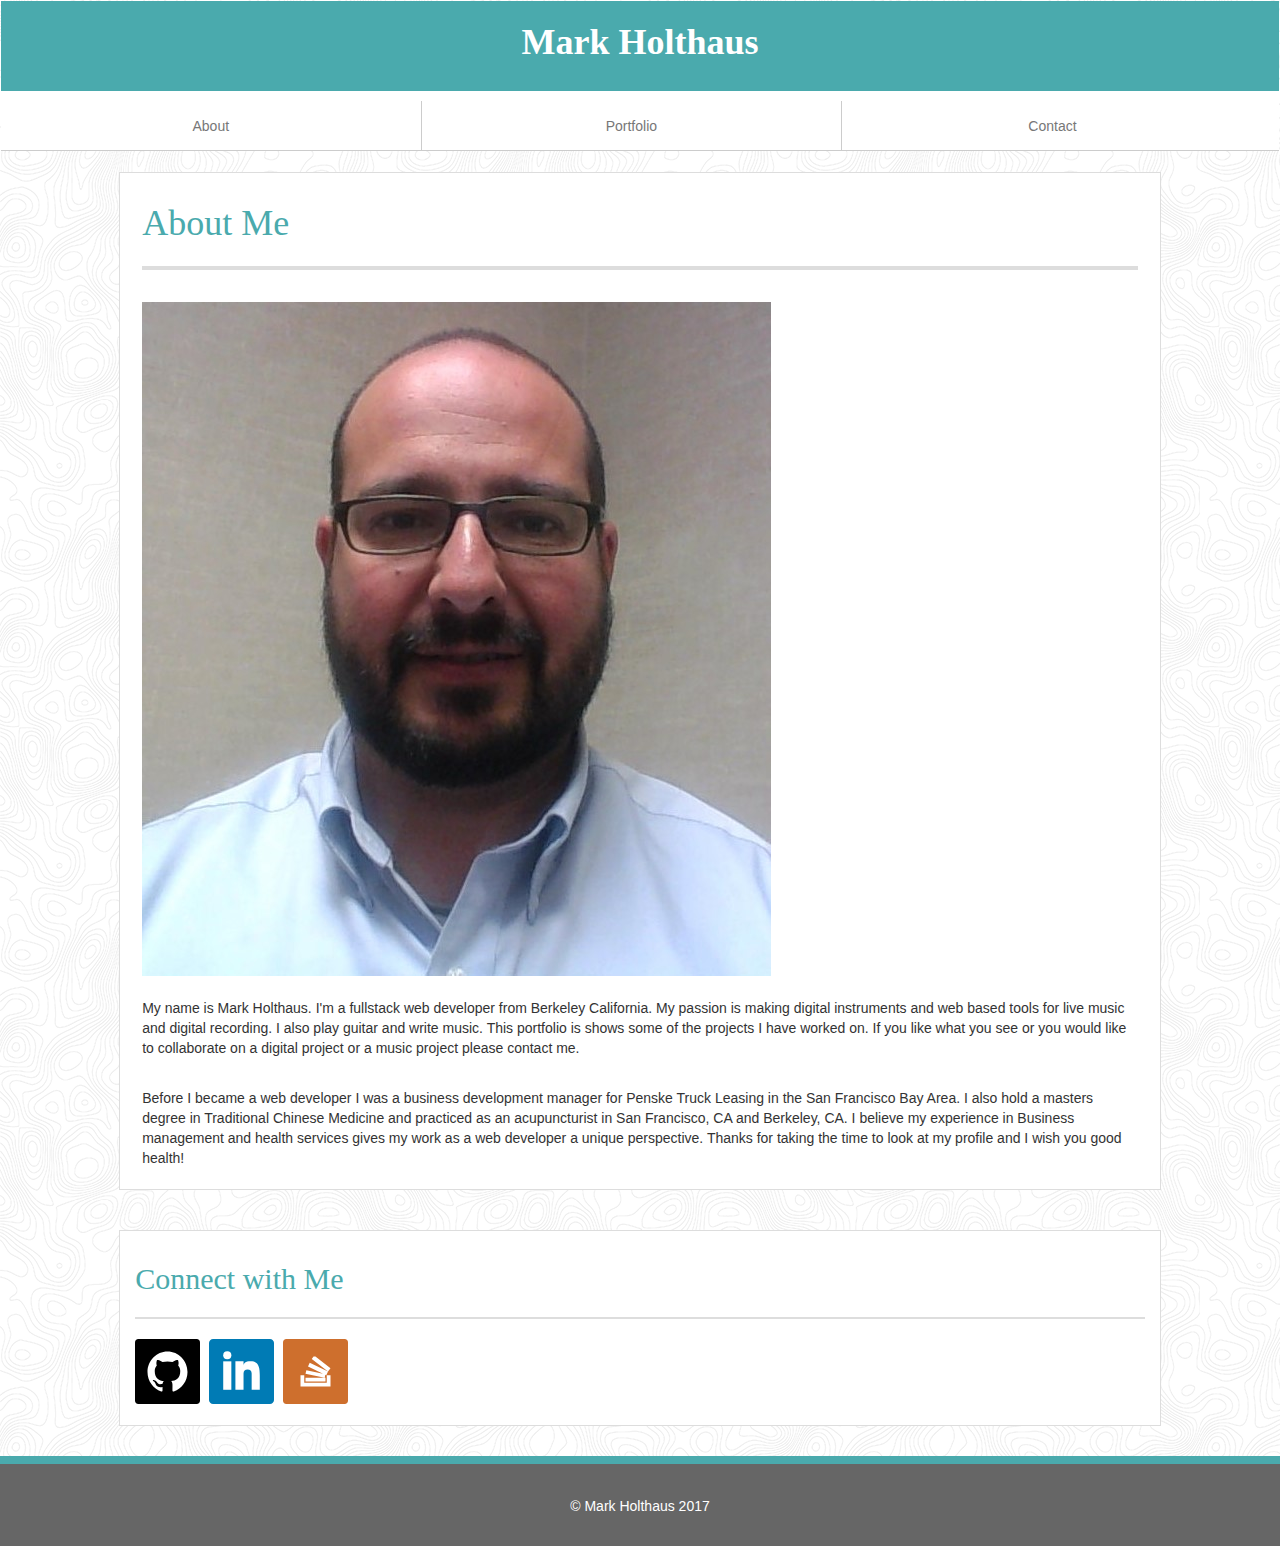
==== index.html @ 77d1c7fd "xs done" ====
<!DOCTYPE html>
<html>
	<head>
		<meta>
		<meta name="viewport" content="width=device-width, initial-scale=1">
		<link rel="stylesheet" href="https://maxcdn.bootstrapcdn.com/bootstrap/3.3.7/css/bootstrap.min.css">
		<link rel="stylesheet" href="assets/css/style.css">
		<title>Bootstrap Portfolio</title>
	</head>
	<body>
		<header class="navbar">
			<div class="container navbar-container">
				<div class="row">
					<h1 class="navbar-header col-xs-12">Mark Holthaus</h1>
					<ul class="header-nav nav navbar-nav col-xs-12 row">
						<li class="nav-link col-xs-4"><a href="index.html">About</a></li>
						<li class="nav-link col-xs-4"><a href="portfolio.html">Portfolio</a></li>
						<li class="nav-link col-xs-4"><a href="contact.html">Contact</a></li>
					</ul>
				</div>
			</div>
		</header>
		<main class="container-fluid">
			<div class="row">
				<section class= "main-content col-xs-10 col-xs-offset-1">
					<h1 class="about-header">About Me</h1>
					<div class="about-content">
						<div class="about-img-div">
							<img src="assets/images/profile-img-2.jpg" class="about-img img-responsive">
						</div>
						<p class="about-text">My name is Mark Holthaus. I'm a fullstack web developer from Berkeley California. My passion is making digital instruments and web based tools for live music and digital recording. I also play guitar and write music. This portfolio is shows some of the projects I have worked on. If you like what you see or you would like to collaborate on a digital project or a music project please contact me. </p>
						<br />
						<p class="about-text">Before I became a web developer I was a business development manager for Penske Truck Leasing in the San Francisco Bay Area.  I also hold a masters degree in Traditional Chinese Medicine and practiced as an acupuncturist in San Francisco, CA and Berkeley, CA. I believe my experience in Business management and health services gives my work as a web developer a unique perspective. Thanks for taking the time to look at my profile and I wish you good health!
					</div>
				</section>
			</div>
			<div class="row">
				<aside class="col-xs-10 col-xs-offset-1">
					<h2 class="aside-header">Connect with Me</h2>
					
					<nav class="aside-nav">
						<a href="https://github.com/Momojunzi" target="_blank"><img src="./assets/images/github.svg" class="aside-img"></a>
						<a href="http://www.linkedin.com/in/mark-holthaus-momojunzi" target="_blank"><img src="./assets/images/linkedin.svg" class="aside-img"></a>
						<a href="https://stackoverflow.com/users/8262286/mark-holthaus" target="_blank"><img src="./assets/images/stack-overflow.svg" class="aside-img"></a>
					</nav>
				</aside>
			</div>
			
		</main>
		<footer>
			<p>&copy Mark Holthaus 2017</p>
		</footer>
	</body>
</html>
---- assets/css/style.css ----
*{
	padding: 0;
	margin: 0;
	box-sizing: border-box;
}

html, body {
	height: 100%;
	font-family: 'Arial', 'Helvetica Neue', Helvetica, sans-serif;
	background-image: url("../images/topography.png");
}

.row{ 
	margin-left: 0;
	margin-right: 0;
	width: 100%;
 }

 a {
	 color: #777777;
 }
header {

}

.navbar-container {
	margin: 0;
	padding: 0;
	width: 100%;
}

.navbar-header {
	width: 100%;
	height: 90px;
	margin: 0 auto 0 auto;
	padding: 22px;
	text-align: center;
	background: #4aaaad;
	color: #ffffff;
	font-family: 'Georgia', Times, Times New Roman, serif;
	font-weight: bold;
}

.header-nav {
	background: #ffffff;
	width: 100%;
	height: 60px;
	margin: 0;
	text-align: center;
	border-bottom: solid #cccccc 1px;
}

.nav-link {
	margin-top: 10px;
	width: 33.3%;
	border-right: solid #cccccc 1px;
}

.nav-link:last-child {
	border-right: none;
}

main{ 
	margin-bottom: 30px;
}

.main-content {
	padding: 11px 22px; 
	background: #ffffff;
	border: solid #dddddd 1px;
}

.about-header {
	border-bottom: solid #dddddd 4px;
	color: #4aaaad;
	padding-bottom: 22px;
	font-family: 'Georgia', Times, Times New Roman, serif;
	
}

.about-content {
	padding-top: 22px;
}

.about-img-div {
	margin-bottom: 22px;
}

aside {
	margin-top: 40px;
	background-color: #ffffff;
	padding: 11px 22px;
	border: solid #dddddd 1px;
}

.aside-header {
	color: #4aaaad;
	border-bottom: solid #dddddd 2px;
	padding-bottom: 22px;
	font-family: 'Georgia', Times, Times New Roman, serif;
	
}

.aside-nav {
	
}

.aside-img {
	width: 65px;
	height: 65px;
	margin: 10px 5px 10px 0;
}

.portfolio-img-div {
	margin-bottom: 62px;
}
.portfolio-img {
	max-width: 100%;
}

.portfolio-img-title {
	height: 60px;
	background: #4aaaad;
	color: #ffffff;
	text-align: center;
	padding-top: 18px;
	position: relative;
	margin-top: -88px;
	font-size: 1.5em;
	font-family: 'Georgia', Times, Times New Roman, serif;
}

#email {
	margin-bottom: 10px;
}

#form-text {
	height: 200px;
}

.submit {
	background: #4aaaad;
	color: #ffffff;
}

footer {
	height: 90px;
	border-top: solid #4aaaad 8px;
	background: #666666;
	text-align: center;
	color: #ffffff;
	padding-top: 32px;
}
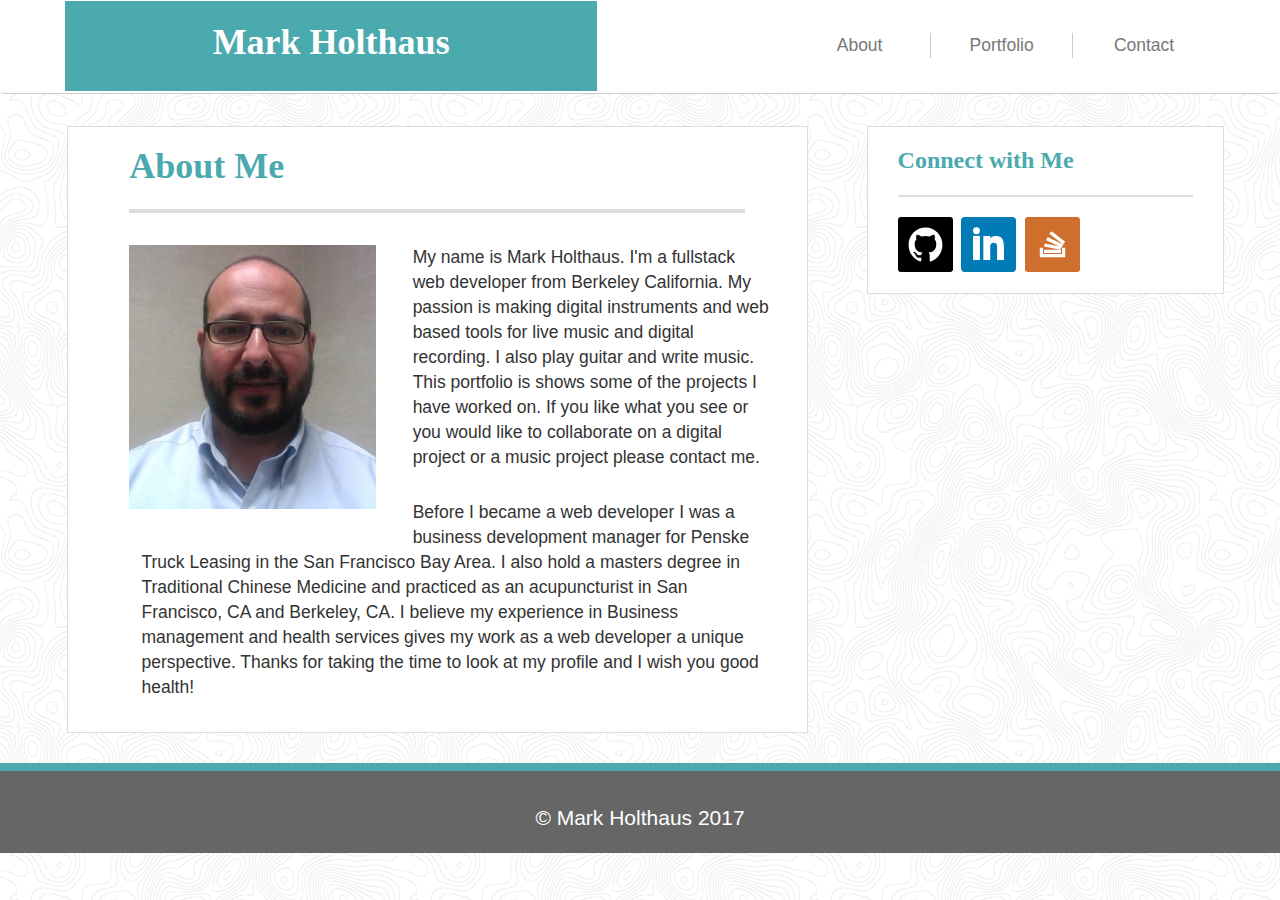
==== commit be40cb5f: "almost done" ====
--- a/index.html
+++ b/index.html
@@ -4,51 +4,62 @@
 		<meta>
 		<meta name="viewport" content="width=device-width, initial-scale=1">
 		<link rel="stylesheet" href="https://maxcdn.bootstrapcdn.com/bootstrap/3.3.7/css/bootstrap.min.css">
+		<link rel="stylesheet" href="assets/css/bootstrap-custom.min.css">
 		<link rel="stylesheet" href="assets/css/style.css">
 		<title>Bootstrap Portfolio</title>
 	</head>
-	<body>
-		<header class="navbar">
-			<div class="container navbar-container">
+	<body> 
+		<header class="navbar container-fluid header">
 				<div class="row">
-					<h1 class="navbar-header col-xs-12">Mark Holthaus</h1>
-					<ul class="header-nav nav navbar-nav col-xs-12 row">
-						<li class="nav-link col-xs-4"><a href="index.html">About</a></li>
-						<li class="nav-link col-xs-4"><a href="portfolio.html">Portfolio</a></li>
-						<li class="nav-link col-xs-4"><a href="contact.html">Contact</a></li>
-					</ul>
+					<h1 class="nav-header col-xs-6 col-md-5">Mark Holthaus</h1>
+					<div class="header-nav col-xs-4 pull-right container-fluid">
+						<div class="row">
+							<div class="nav-link col-xs-4"><a href="index.html">About</a></div>
+							<div class="nav-link col-xs-4"><a href="portfolio.html">Portfolio</a></div>
+							<div class="nav-link col-xs-4"><a href="contact.html">Contact</a></div>
+						</div>
+					</div>
+				</div>
+		</header>
+		<main>
+			<div class="container">
+				<div class="row">
+					<div class="col-sm-7 col-md-8">
+						<section class= "main-content container">
+							<div class="row">
+								<h1 class="about-header col-xs-10 col-xs-offset-1">About Me</h1>
+							</div>
+							<div class="row">
+								<div class="about-img-div col-xs-4 col-xs-offset-1">
+									<img src="assets/images/profile-img-2.jpg" class="about-img img-responsive pull-left">
+								</div>
+								<p class="about-text">My name is Mark Holthaus. I'm a fullstack web developer from Berkeley California. My passion is making digital instruments and web based tools for live music and digital recording. I also play guitar and write music. This portfolio is shows some of the projects I have worked on. If you like what you see or you would like to collaborate on a digital project or a music project please contact me. 
+								</p>
+								<br />
+								<p class="about-text">Before I became a web developer I was a business development manager for Penske Truck Leasing in the San Francisco Bay Area.  I also hold a masters degree in Traditional Chinese Medicine and practiced as an acupuncturist in San Francisco, CA and Berkeley, CA. I believe my experience in Business management and health services gives my work as a web developer a unique perspective. Thanks for taking the time to look at my profile and I wish you good health!
+								</p>
+							</div>
+								
+						</section>
+					</div>	
+					<div class="col-sm-5 col-md-4">	
+						<aside class="container aside">
+							<div class="row">
+								<h3 class="aside-header col-xs-10 col-xs-offset-1">Connect with Me</h3>
+							</div>
+							<div class="row">
+								<nav class="aside-nav col-xs-10 col-xs-offset-1">
+									<a href="https://github.com/Momojunzi" target="_blank"><img src="./assets/images/github.svg" class="aside-img"></a>
+									<a href="http://www.linkedin.com/in/mark-holthaus-momojunzi" target="_blank"><img src="./assets/images/linkedin.svg" class="aside-img"></a>
+									<a href="https://stackoverflow.com/users/8262286/mark-holthaus" target="_blank"><img src="./assets/images/stack-overflow.svg" class="aside-img"></a>
+								</nav>
+							</div>
+						</aside>
+					</div>
 				</div>
 			</div>
-		</header>
-		<main class="container-fluid">
-			<div class="row">
-				<section class= "main-content col-xs-10 col-xs-offset-1">
-					<h1 class="about-header">About Me</h1>
-					<div class="about-content">
-						<div class="about-img-div">
-							<img src="assets/images/profile-img-2.jpg" class="about-img img-responsive">
-						</div>
-						<p class="about-text">My name is Mark Holthaus. I'm a fullstack web developer from Berkeley California. My passion is making digital instruments and web based tools for live music and digital recording. I also play guitar and write music. This portfolio is shows some of the projects I have worked on. If you like what you see or you would like to collaborate on a digital project or a music project please contact me. </p>
-						<br />
-						<p class="about-text">Before I became a web developer I was a business development manager for Penske Truck Leasing in the San Francisco Bay Area.  I also hold a masters degree in Traditional Chinese Medicine and practiced as an acupuncturist in San Francisco, CA and Berkeley, CA. I believe my experience in Business management and health services gives my work as a web developer a unique perspective. Thanks for taking the time to look at my profile and I wish you good health!
-					</div>
-				</section>
-			</div>
-			<div class="row">
-				<aside class="col-xs-10 col-xs-offset-1">
-					<h2 class="aside-header">Connect with Me</h2>
-					
-					<nav class="aside-nav">
-						<a href="https://github.com/Momojunzi" target="_blank"><img src="./assets/images/github.svg" class="aside-img"></a>
-						<a href="http://www.linkedin.com/in/mark-holthaus-momojunzi" target="_blank"><img src="./assets/images/linkedin.svg" class="aside-img"></a>
-						<a href="https://stackoverflow.com/users/8262286/mark-holthaus" target="_blank"><img src="./assets/images/stack-overflow.svg" class="aside-img"></a>
-					</nav>
-				</aside>
-			</div>
-			
 		</main>
 		<footer>
 			<p>&copy Mark Holthaus 2017</p>
 		</footer>
-	</body>
-</html>
+	--- a/assets/css/style.css
+++ b/assets/css/style.css
@@ -10,50 +10,49 @@
 	background-image: url("../images/topography.png");
 }
 
-.row{ 
-	margin-left: 0;
-	margin-right: 0;
-	width: 100%;
- }
-
- a {
+a {
 	 color: #777777;
  }
-header {
-
-}
-
-.navbar-container {
-	margin: 0;
-	padding: 0;
+
+.header {
 	width: 100%;
-}
-
-.navbar-header {
-	width: 100%;
+	background: #ffffff;
+	border-bottom: solid #cccccc 1px;
+
+}
+
+
+
+.nav-header {
+	/*width: 100%;*/
 	height: 90px;
-	margin: 0 auto 0 auto;
-	padding: 22px;
+	margin-top: 0;
+	margin-bottom: 0;
+	padding-top: 22px;
 	text-align: center;
 	background: #4aaaad;
 	color: #ffffff;
 	font-family: 'Georgia', Times, Times New Roman, serif;
 	font-weight: bold;
+
+
 }
 
 .header-nav {
 	background: #ffffff;
-	width: 100%;
+	/*width: 100%;*/
 	height: 60px;
-	margin: 0;
-	text-align: center;
-	border-bottom: solid #cccccc 1px;
+	margin-top: 32px;
+	margin-bottom: 0;
+	text-align: center;
+	/*padding-top: 12px;*/
+	
 }
 
 .nav-link {
-	margin-top: 10px;
-	width: 33.3%;
+	/*margin-top: 11px;*/
 	border-right: solid #cccccc 1px;
+	font-size: 1.25em;
 }
 
 .nav-link:last-child {
@@ -61,35 +60,51 @@
 }
 
 main{ 
+	width: 100%;
+	margin-top: 32px;
 	margin-bottom: 30px;
 }
 
 .main-content {
-	padding: 11px 22px; 
+	width: 90%;
+	margin-left: 5%;
 	background: #ffffff;
 	border: solid #dddddd 1px;
+	padding-bottom: 22px;
 }
 
 .about-header {
 	border-bottom: solid #dddddd 4px;
 	color: #4aaaad;
+	padding-left: 0;
 	padding-bottom: 22px;
 	font-family: 'Georgia', Times, Times New Roman, serif;
-	
-}
-
-.about-content {
-	padding-top: 22px;
+	font-weight: bold;
+	margin-bottom: 32px;
+}
+
+.about-text {
+	padding: 0 ;
 }
 
 .about-img-div {
+	padding-left: 0;
+	padding-right: 0;
 	margin-bottom: 22px;
-}
-
-aside {
+	margin-right: 5%;
+}
+
+.about-img {
+	width: 100%;
+}
+
+.aside {
+
+	width: 90%;
+	margin-left: 5%;
 	margin-top: 40px;
 	background-color: #ffffff;
-	padding: 11px 22px;
+	padding-bottom: 11px;
 	border: solid #dddddd 1px;
 }
 
@@ -98,22 +113,26 @@
 	border-bottom: solid #dddddd 2px;
 	padding-bottom: 22px;
 	font-family: 'Georgia', Times, Times New Roman, serif;
-	
+	font-weight: bold;
+	padding-left: 0;
 }
 
 .aside-nav {
-	
+	padding-left: 0;
 }
 
 .aside-img {
-	width: 65px;
-	height: 65px;
+	width: 55px;
+	height: 55px;
 	margin: 10px 5px 10px 0;
 }
 
 .portfolio-img-div {
 	margin-bottom: 62px;
-}
+	padding-left: 0;
+	padding-right: 0;
+}
+
 .portfolio-img {
 	max-width: 100%;
 }
@@ -143,6 +162,22 @@
 	color: #ffffff;
 }
 
+.about-text {
+	font-size: 1.25em;
+	padding: 0 5% 0 10%;
+
+}
+
+.contact-form {
+	padding-left: 0;
+	padding-right: 0;
+}
+
+.container {
+	width: 95%;
+	margin-left: 2.5%;
+	margin-right: 2.5%;
+}
 footer {
 	height: 90px;
 	border-top: solid #4aaaad 8px;
@@ -150,4 +185,80 @@
 	text-align: center;
 	color: #ffffff;
 	padding-top: 32px;
-}
+	font-size: 1.5em;
+}
+
+@media screen and (min-width: 640px) {
+	.nav-header {
+		margin-left: 5%;
+	}
+
+	.header-nav {
+		margin-right: 5%;
+		
+	}
+}
+
+@media screen and (min-width: 768px) {
+	.nav-content {
+		width: 90%;
+		margin-left: 5%;
+	}
+
+	.aside {
+		margin-top: 0;
+	}
+
+}
+ @media screen and (min-width: 980px) {
+ 	.portfolio-img, .portfolio-img-title {
+ 		width: 95%
+ 	}
+ 	.right {
+ 		margin-left: 2.5%;
+ 	}
+ }
+
+@media screen and (max-width: 767px){
+
+	.header-nav {
+		padding-top: 0px;
+
+	}
+	.portfolio-img, .portfolio-img-title {
+		width: 95%;
+	}
+	.right {
+		margin-left: 2.5%;
+	}
+
+	.about-img-div {
+		float: left;
+	}
+
+	.aside {
+		margin-top: 32px;
+	}
+}
+
+@media screen and (max-width: 640px){
+	.portfolio-img, .portfolio-img-title, .nav-header, .header-nav{
+		width: 100%;
+	}
+	.portfolio-img-div, .about-img-div, .about-text{
+		width: 85%;
+		margin-left: 7.5%
+	}
+
+	.about-img-div {
+		float: none;
+	}
+
+	.about-text {
+		padding: 0;
+	}
+	
+	.nav-header, .header-nav { 
+		margin-left: 0;
+	 }
+}
